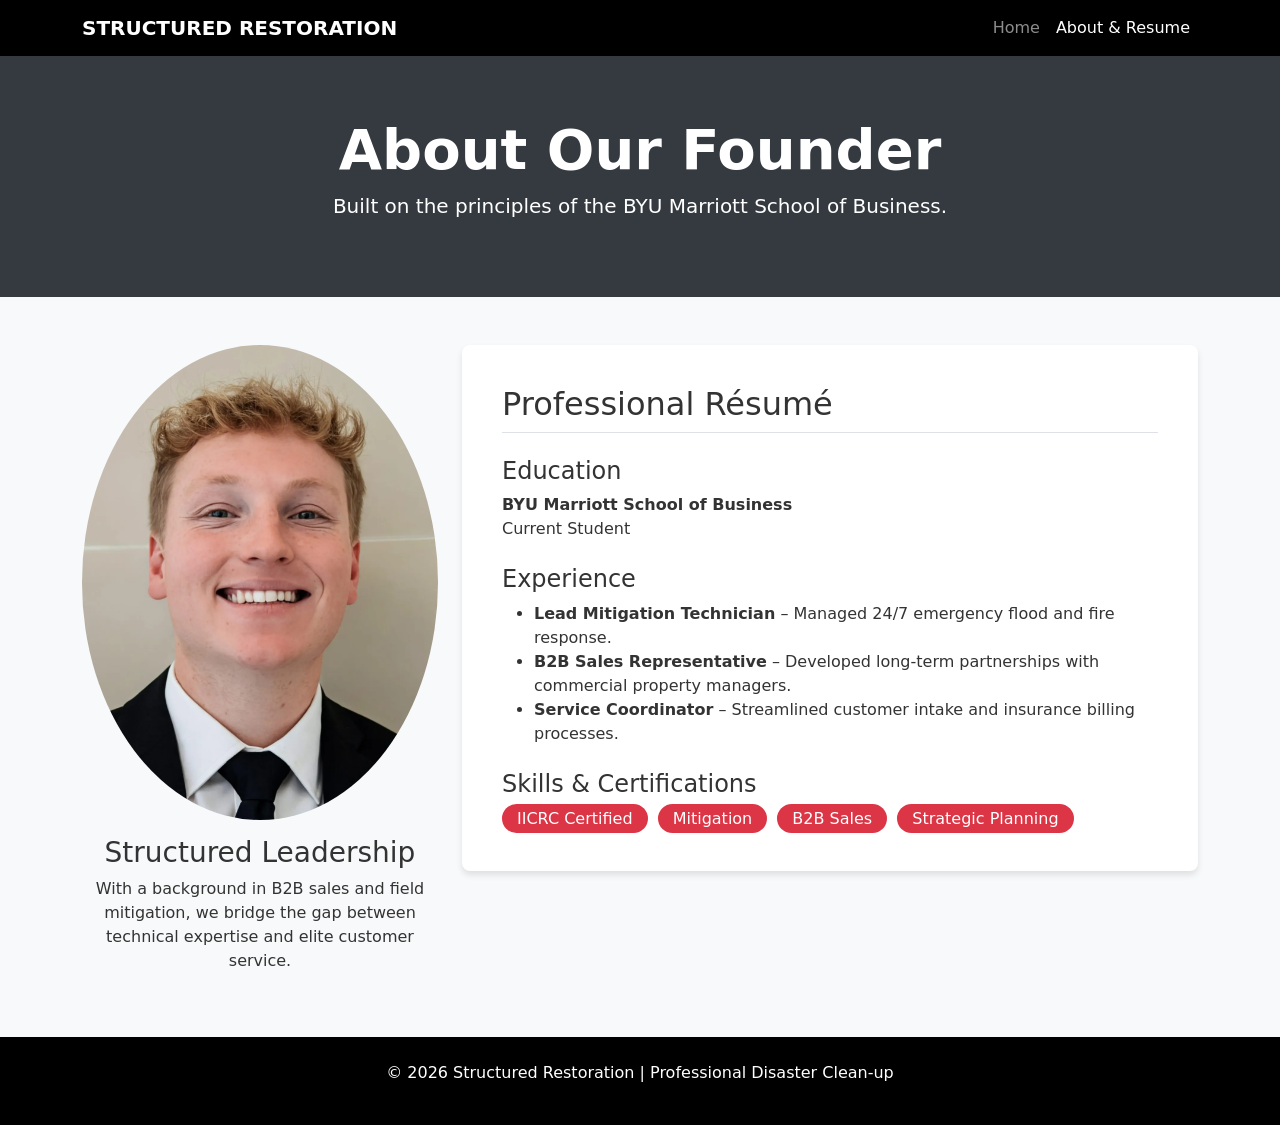
==== about.html @ 657e4fad "Add files via upload" ====
<!DOCTYPE html>
<html lang="en">
<head>
    <meta charset="UTF-8">
    <meta name="viewport" content="width=device-width, initial-scale=1.0">
    <title>About Us | Structured Restoration</title>
    <link href="https://cdn.jsdelivr.net/npm/bootstrap@5.3.0/dist/css/bootstrap.min.css" rel="stylesheet">
    <style>
        body { background-color: #f8f9fa; color: #333; }
        .navbar { background-color: #000 !important; }
        .resume-section { background: white; padding: 40px; border-radius: 8px; box-shadow: 0 4px 6px rgba(0,0,0,0.1); }
        .skill-badge { background-color: #dc3545; color: white; padding: 5px 15px; border-radius: 20px; margin-right: 5px; }
        .header-bg { background-color: #343a40; color: white; padding: 60px 0; }
    </style>
</head>
<body>

    <nav class="navbar navbar-expand-lg navbar-dark sticky-top">
        <div class="container">
            <a class="navbar-brand fw-bold" href="index.html">STRUCTURED RESTORATION</a>
            <div class="navbar-nav ms-auto">
                <a class="nav-link" href="index.html">Home</a>
                <a class="nav-link active" href="about.html">About & Resume</a>
            </div>
        </div>
    </nav>

    <header class="header-bg text-center">
        <div class="container">
            <h1 class="display-4 fw-bold">About Our Founder</h1>
            <p class="lead">Built on the principles of the BYU Marriott School of Business.</p>
        </div>
    </header>

    <main class="container my-5">
        <div class="row">
            <div class="col-md-4 text-center">
                <img src="images/founder portrait.webp" class="img-fluid rounded-circle mb-3" alt="Founder Photo">
                <h3>Structured Leadership</h3>
                <p>With a background in B2B sales and field mitigation, we bridge the gap between technical expertise and elite customer service.</p>
            </div>
            
            <div class="col-md-8">
                <div class="resume-section">
                    <h2 class="border-bottom pb-2">Professional Résumé</h2>
                    
                    <h4 class="mt-4">Education</h4>
                    <p><strong>BYU Marriott School of Business</strong><br>Current Student</p>

                    <h4 class="mt-4">Experience</h4>
                    <ul>
                        <li><strong>Lead Mitigation Technician</strong> – Managed 24/7 emergency flood and fire response.</li>
                        <li><strong>B2B Sales Representative</strong> – Developed long-term partnerships with commercial property managers.</li>
                        <li><strong>Service Coordinator</strong> – Streamlined customer intake and insurance billing processes.</li>
                    </ul>

                    <h4 class="mt-4">Skills & Certifications</h4>
                    <div class="mt-2">
                        <span class="skill-badge">IICRC Certified</span>
                        <span class="skill-badge">Mitigation</span>
                        <span class="skill-badge">B2B Sales</span>
                        <span class="skill-badge">Strategic Planning</span>
                    </div>
                </div>
            </div>
        </div>
    </main>

    <footer class="bg-black text-white text-center py-4">
        <p>&copy; 2026 Structured Restoration | Professional Disaster Clean-up</p>
    </footer>

</body>
</html>
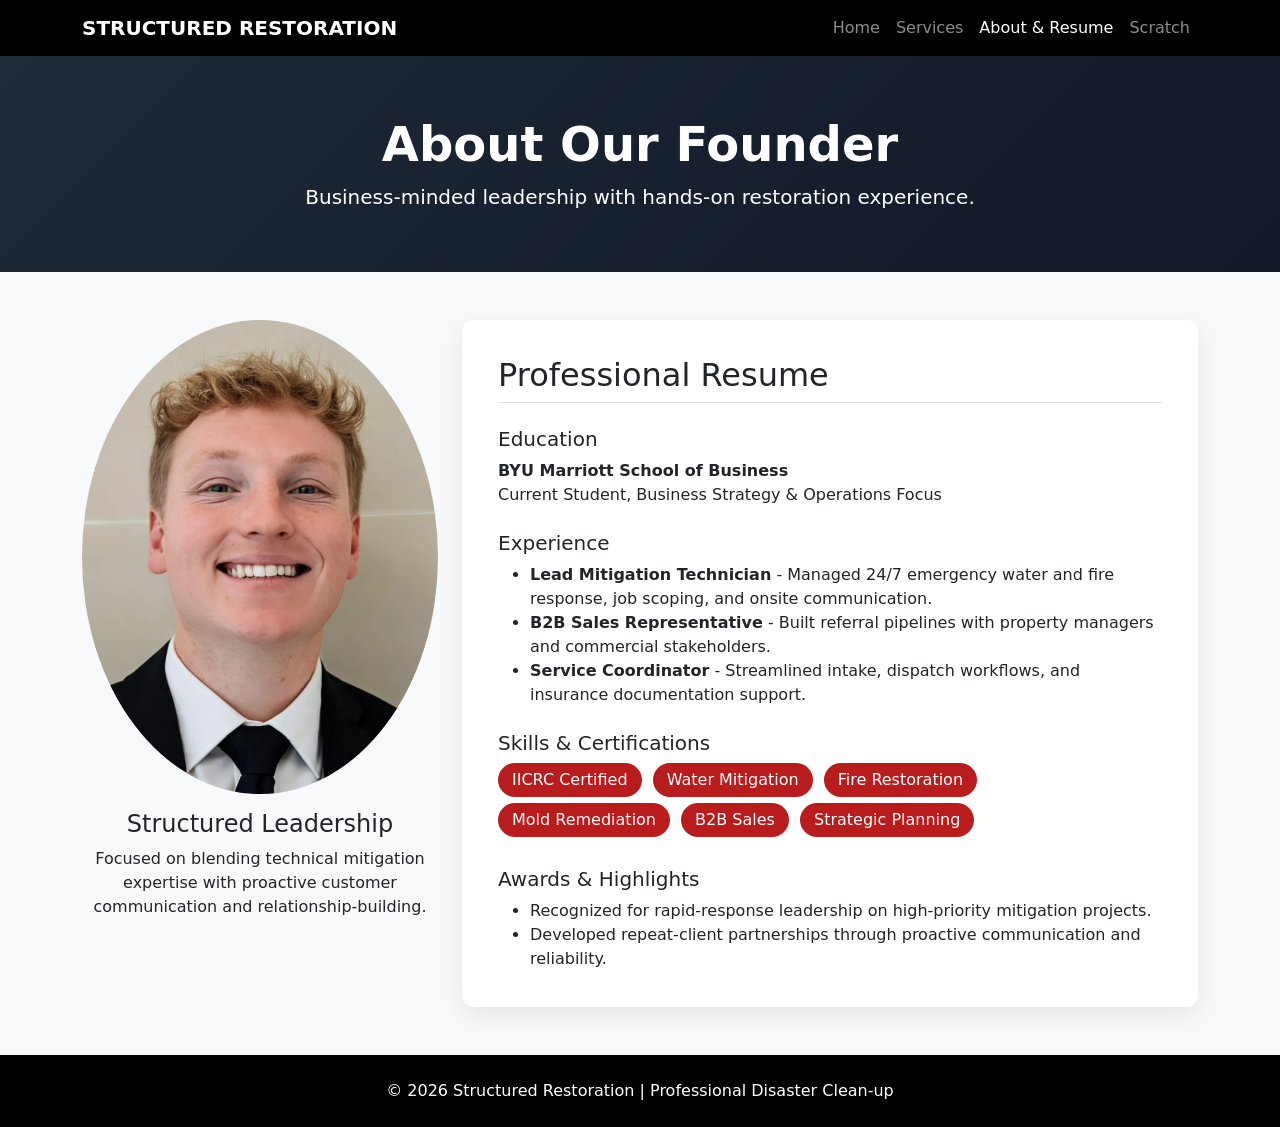
==== commit 921c42b2: "Add files via upload" ====
--- a/about.html
+++ b/about.html
@@ -3,14 +3,14 @@
 <head>
     <meta charset="UTF-8">
     <meta name="viewport" content="width=device-width, initial-scale=1.0">
-    <title>About Us | Structured Restoration</title>
+    <title>About & Resume | Structured Restoration</title>
     <link href="https://cdn.jsdelivr.net/npm/bootstrap@5.3.0/dist/css/bootstrap.min.css" rel="stylesheet">
     <style>
-        body { background-color: #f8f9fa; color: #333; }
+        body { background-color: #f8f9fa; color: #212529; }
         .navbar { background-color: #000 !important; }
-        .resume-section { background: white; padding: 40px; border-radius: 8px; box-shadow: 0 4px 6px rgba(0,0,0,0.1); }
-        .skill-badge { background-color: #dc3545; color: white; padding: 5px 15px; border-radius: 20px; margin-right: 5px; }
-        .header-bg { background-color: #343a40; color: white; padding: 60px 0; }
+        .resume-section { background: #fff; padding: 36px; border-radius: 12px; box-shadow: 0 8px 24px rgba(0,0,0,0.08); }
+        .skill-badge { background-color: #b91c1c; color: #fff; padding: 5px 14px; border-radius: 20px; margin-right: 6px; margin-bottom: 6px; display: inline-block; }
+        .header-bg { background: linear-gradient(135deg, #1f2937, #111827); color: #fff; padding: 60px 0; }
     </style>
 </head>
 <body>
@@ -20,54 +20,64 @@
             <a class="navbar-brand fw-bold" href="index.html">STRUCTURED RESTORATION</a>
             <div class="navbar-nav ms-auto">
                 <a class="nav-link" href="index.html">Home</a>
+                <a class="nav-link" href="services.html">Services</a>
                 <a class="nav-link active" href="about.html">About & Resume</a>
+                <a class="nav-link" href="scratch.html">Scratch</a>
             </div>
         </div>
     </nav>
 
     <header class="header-bg text-center">
         <div class="container">
-            <h1 class="display-4 fw-bold">About Our Founder</h1>
-            <p class="lead">Built on the principles of the BYU Marriott School of Business.</p>
+            <h1 class="display-5 fw-bold">About Our Founder</h1>
+            <p class="lead mb-0">Business-minded leadership with hands-on restoration experience.</p>
         </div>
     </header>
 
     <main class="container my-5">
-        <div class="row">
+        <div class="row g-4 align-items-start">
             <div class="col-md-4 text-center">
-                <img src="images/founder portrait.webp" class="img-fluid rounded-circle mb-3" alt="Founder Photo">
-                <h3>Structured Leadership</h3>
-                <p>With a background in B2B sales and field mitigation, we bridge the gap between technical expertise and elite customer service.</p>
+                <img src="images/founder portrait.webp" class="img-fluid rounded-circle mb-3" alt="Founder portrait">
+                <h2 class="h4">Structured Leadership</h2>
+                <p class="mb-0">Focused on blending technical mitigation expertise with proactive customer communication and relationship-building.</p>
             </div>
-            
+
             <div class="col-md-8">
                 <div class="resume-section">
-                    <h2 class="border-bottom pb-2">Professional Résumé</h2>
-                    
-                    <h4 class="mt-4">Education</h4>
-                    <p><strong>BYU Marriott School of Business</strong><br>Current Student</p>
+                    <h2 class="border-bottom pb-2">Professional Resume</h2>
 
-                    <h4 class="mt-4">Experience</h4>
+                    <h3 class="h5 mt-4">Education</h3>
+                    <p><strong>BYU Marriott School of Business</strong><br>Current Student, Business Strategy & Operations Focus</p>
+
+                    <h3 class="h5 mt-4">Experience</h3>
                     <ul>
-                        <li><strong>Lead Mitigation Technician</strong> – Managed 24/7 emergency flood and fire response.</li>
-                        <li><strong>B2B Sales Representative</strong> – Developed long-term partnerships with commercial property managers.</li>
-                        <li><strong>Service Coordinator</strong> – Streamlined customer intake and insurance billing processes.</li>
+                        <li><strong>Lead Mitigation Technician</strong> - Managed 24/7 emergency water and fire response, job scoping, and onsite communication.</li>
+                        <li><strong>B2B Sales Representative</strong> - Built referral pipelines with property managers and commercial stakeholders.</li>
+                        <li><strong>Service Coordinator</strong> - Streamlined intake, dispatch workflows, and insurance documentation support.</li>
                     </ul>
 
-                    <h4 class="mt-4">Skills & Certifications</h4>
+                    <h3 class="h5 mt-4">Skills & Certifications</h3>
                     <div class="mt-2">
                         <span class="skill-badge">IICRC Certified</span>
-                        <span class="skill-badge">Mitigation</span>
+                        <span class="skill-badge">Water Mitigation</span>
+                        <span class="skill-badge">Fire Restoration</span>
+                        <span class="skill-badge">Mold Remediation</span>
                         <span class="skill-badge">B2B Sales</span>
                         <span class="skill-badge">Strategic Planning</span>
                     </div>
+
+                    <h3 class="h5 mt-4">Awards & Highlights</h3>
+                    <ul class="mb-0">
+                        <li>Recognized for rapid-response leadership on high-priority mitigation projects.</li>
+                        <li>Developed repeat-client partnerships through proactive communication and reliability.</li>
+                    </ul>
                 </div>
             </div>
         </div>
     </main>
 
     <footer class="bg-black text-white text-center py-4">
-        <p>&copy; 2026 Structured Restoration | Professional Disaster Clean-up</p>
+        <p class="mb-0">&copy; 2026 Structured Restoration | Professional Disaster Clean-up</p>
     </footer>
 
 </body>
